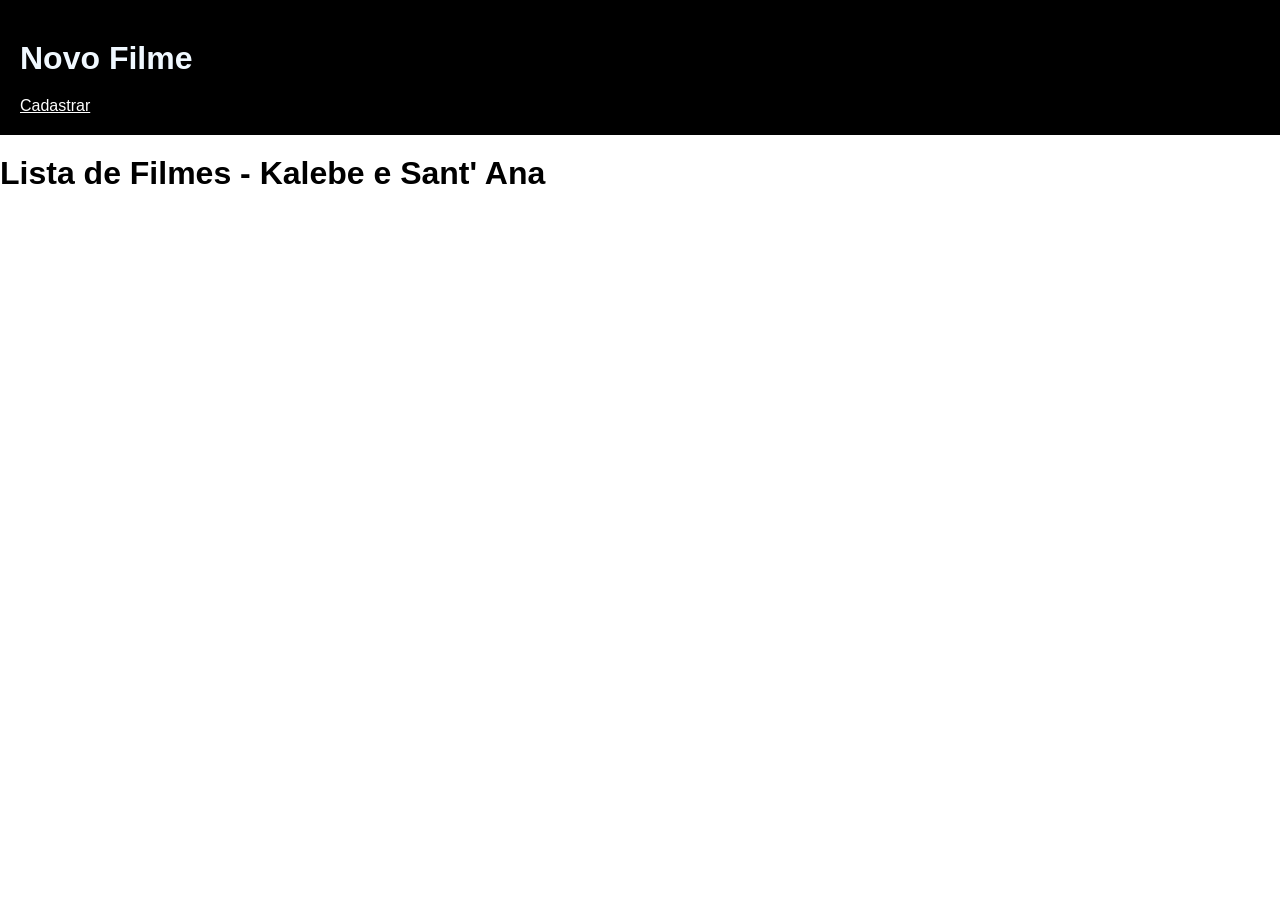
==== frotend/index.html @ 1217d836 "outro commit" ====
<!DOCTYPE html>
<html lang="en">

<head>
    <meta charset="UTF-8">
    <link rel="stylesheet" href="style.css">
    <meta name="viewport" content="width=device-width, initial-scale=1.0">
    <title>Filmes</title>
</head>

<body>
    <header>
        <h1>Novo Filme</h1>
        <a href="./cadastrar/cadastrar.html">Cadastrar</a>
    </header>
    <h1>Lista de Filmes - Kalebe e Sant' Ana</h1>

    <section class="filmes"></section>

    <script src="./script.js"></script>
</body>

</html>
---- frotend/style.css ----
*{
    font-family: Arial, Helvetica, sans-serif;
    margin: 0;
    padding: 0;
    box-sizing: border-box;
}

header{
background-color: black;
color: aliceblue;
padding: 20px;
margin-bottom: 20px;

    h1{
        margin-block: 20px;
    }
    a{
        color: white;
    }
}

body{}

div {
    border: 1px solid black;
    width: 300px;
    height: 200px;
    padding: 10px;
    margin-bottom: 10px;
}

.filmes { 
    display: flex;
    flex-wrap: wrap;
    gap: 10px;
}
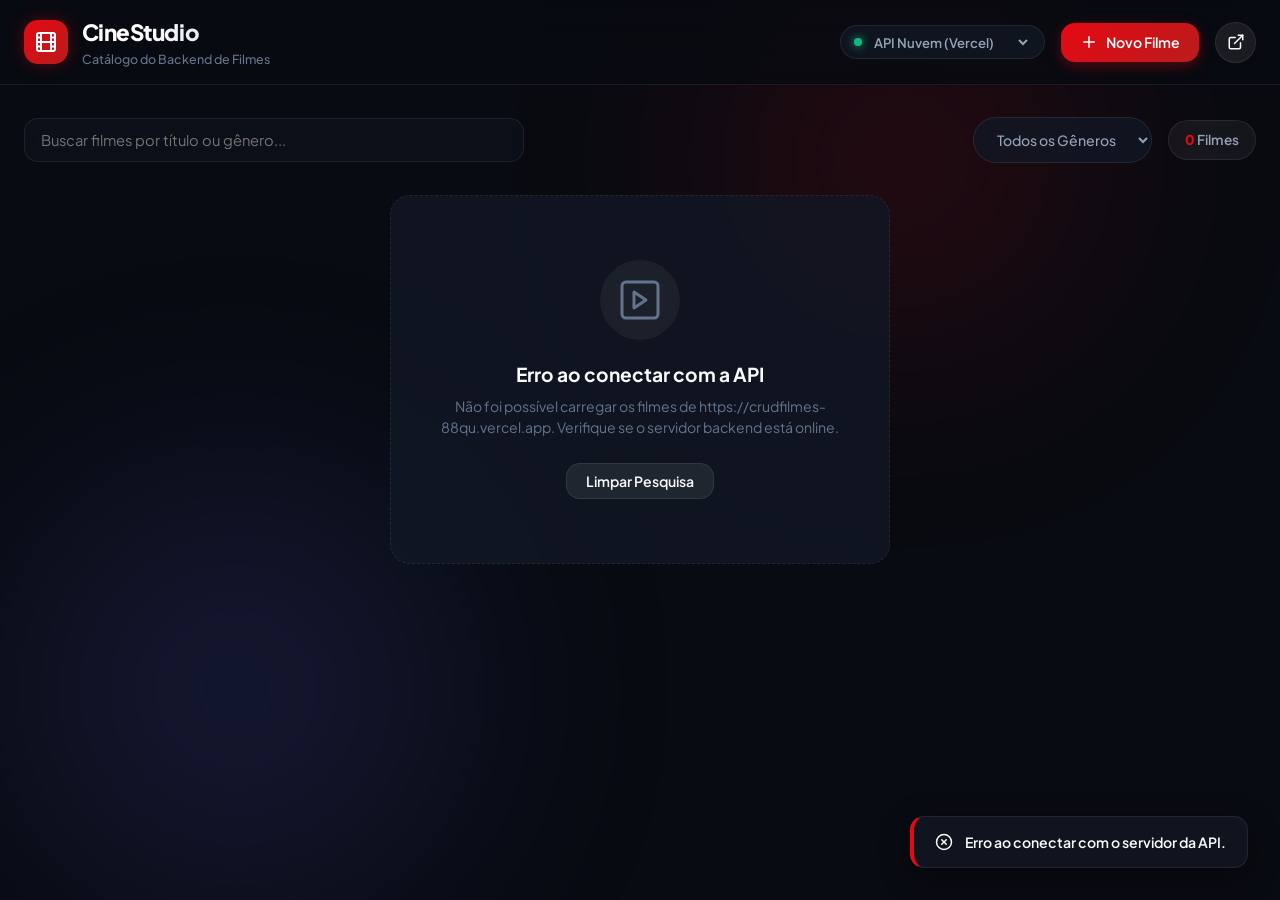
==== commit 5002ee3f: "Atualizando frontend com novas rotas e estilos" ====
--- a/frotend/index.html
+++ b/frotend/index.html
@@ -1,23 +1,194 @@
-<!DOCTYPE html>
-<html lang="en">
-
-<head>
-    <meta charset="UTF-8">
-    <link rel="stylesheet" href="style.css">
-    <meta name="viewport" content="width=device-width, initial-scale=1.0">
-    <title>Filmes</title>
-</head>
-
-<body>
-    <header>
-        <h1>Novo Filme</h1>
-        <a href="./cadastrar/cadastrar.html">Cadastrar</a>
-    </header>
-    <h1>Lista de Filmes - Kalebe e Sant' Ana</h1>
-
-    <section class="filmes"></section>
-
-    <script src="./script.js"></script>
-</body>
-
-</html>+<!DOCTYPE html>
+<html lang="pt-BR">
+
+<head>
+    <meta charset="UTF-8">
+    <meta name="viewport" content="width=device-width, initial-scale=1.0">
+    <title>CineStudio - Catálogo de Filmes</title>
+    <!-- Google Fonts -->
+    <link rel="preconnect" href="https://fonts.googleapis.com">
+    <link rel="preconnect" href="https://fonts.gstatic.com" crossorigin>
+    <link href="https://fonts.googleapis.com/css2?family=Plus+Jakarta+Sans:wght@300;400;500;600;700;800&display=swap" rel="stylesheet">
+    <link rel="stylesheet" href="style.css">
+</head>
+
+<body>
+    <!-- Fundo dinâmico com luzes sutis -->
+    <div class="ambient-background">
+        <div class="glow-spot spot-1"></div>
+        <div class="glow-spot spot-2"></div>
+    </div>
+
+    <!-- Header Principal -->
+    <header class="app-header">
+        <div class="header-container">
+            <div class="brand-logo">
+                <div class="logo-icon">
+                    <svg xmlns="http://www.w3.org/2000/svg" width="24" height="24" viewBox="0 0 24 24" fill="none" stroke="currentColor" stroke-width="2" stroke-linecap="round" stroke-linejoin="round"><rect width="18" height="18" x="3" y="3" rx="2"/><path d="M7 3v18"/><path d="M3 7.5h4"/><path d="M3 12h18"/><path d="M3 16.5h4"/><path d="M17 3v18"/><path d="M17 7.5h4"/><path d="M17 16.5h4"/></svg>
+                </div>
+                <div>
+                    <h1>CineStudio</h1>
+                    <p class="brand-subtitle">Catálogo do Backend de Filmes</p>
+                </div>
+            </div>
+
+            <div class="header-actions">
+                <div class="api-selector" title="Servidor Backend em Execução">
+                    <span class="api-indicator"></span>
+                    <select id="apiSelect" onchange="alterarApi(this.value)">
+                        <option value="https://crudfilmes-88qu.vercel.app">API Nuvem (Vercel)</option>
+                        <option value="http://localhost:8080">API Local (Porta 8080)</option>
+                    </select>
+                </div>
+                <button class="btn btn-primary" onclick="abrirModalCadastro()">
+                    <svg xmlns="http://www.w3.org/2000/svg" width="18" height="18" viewBox="0 0 24 24" fill="none" stroke="currentColor" stroke-width="2" stroke-linecap="round" stroke-linejoin="round"><path d="M5 12h14"/><path d="M12 5v14"/></svg>
+                    <span>Novo Filme</span>
+                </button>
+                <a href="./cadastrar/cadastrar.html" class="btn btn-secondary btn-icon-only" title="Página dedicada de cadastro">
+                    <svg xmlns="http://www.w3.org/2000/svg" width="18" height="18" viewBox="0 0 24 24" fill="none" stroke="currentColor" stroke-width="2" stroke-linecap="round" stroke-linejoin="round"><path d="M18 13v6a2 2 0 0 1-2 2H5a2 2 0 0 1-2-2V8a2 2 0 0 1 2-2h6"/><polyline points="15 3 21 3 21 9"/><line x1="10" x2="21" y1="14" y2="3"/></svg>
+                </a>
+            </div>
+        </div>
+    </header>
+
+    <!-- Conteúdo Principal -->
+    <main class="main-content">
+        <!-- Barra de Filtros e Estatísticas -->
+        <section class="controls-bar">
+            <div class="search-box">
+                <svg class="search-icon" xmlns="http://www.w3.org/2000/svg" width="18" height="18" viewBox="0 0 24 24" fill="none" stroke="currentColor" stroke-width="2" stroke-linecap="round" stroke-linejoin="round"><circle cx="11" cy="11" r="8"/><path d="m21 21-4.3-4.3"/></svg>
+                <input type="text" id="searchInput" placeholder="Buscar filmes por título ou gênero..." oninput="filtrarFilmes()">
+                <button class="clear-search" id="btnClearSearch" onclick="limparBusca()" style="display: none;">&times;</button>
+            </div>
+
+            <div class="filter-group">
+                <select id="genreFilter" onchange="filtrarFilmes()">
+                    <option value="">Todos os Gêneros</option>
+                </select>
+                
+                <div class="stats-badge">
+                    <span id="totalFilmesCount">0</span> Filmes
+                </div>
+            </div>
+        </section>
+
+        <!-- Grid de Cards dos Filmes -->
+        <section class="filmes-section">
+            <div id="filmesGrid" class="filmes-grid">
+                <!-- Skeleton Loading Inicial -->
+                <div class="skeleton-card"></div>
+                <div class="skeleton-card"></div>
+                <div class="skeleton-card"></div>
+                <div class="skeleton-card"></div>
+            </div>
+
+            <!-- Estado Vazio -->
+            <div id="emptyState" class="empty-state" style="display: none;">
+                <div class="empty-icon">
+                    <svg xmlns="http://www.w3.org/2000/svg" width="48" height="48" viewBox="0 0 24 24" fill="none" stroke="currentColor" stroke-width="1.5" stroke-linecap="round" stroke-linejoin="round"><rect width="18" height="18" x="3" y="3" rx="2"/><path d="m9 8 6 4-6 4Z"/></svg>
+                </div>
+                <h3>Nenhum filme encontrado</h3>
+                <p>Não encontramos nenhum filme correspondente à sua pesquisa ou banco de dados.</p>
+                <button class="btn btn-secondary" onclick="limparBusca()">Limpar Pesquisa</button>
+            </div>
+        </section>
+    </main>
+
+    <!-- Modal de Cadastro Rápidos -->
+    <div id="modalCadastro" class="modal-overlay" style="display: none;">
+        <div class="modal-card">
+            <div class="modal-header">
+                <h2>Cadastrar Novo Filme</h2>
+                <button class="btn-close" onclick="fecharModalCadastro()">&times;</button>
+            </div>
+            <form id="formCadastro" onsubmit="salvarNovoFilme(event)">
+                <div class="form-group">
+                    <label for="addTitle">Título do Filme</label>
+                    <input type="text" id="addTitle" placeholder="Ex: Interstellar" required>
+                </div>
+                <div class="form-row">
+                    <div class="form-group">
+                        <label for="addGender">Gênero</label>
+                        <input type="text" id="addGender" placeholder="Ex: Ficção Científica" required>
+                    </div>
+                    <div class="form-group">
+                        <label for="addDuration">Duração (minutos)</label>
+                        <input type="number" id="addDuration" placeholder="Ex: 169" min="1" required>
+                    </div>
+                </div>
+                <div class="form-group">
+                    <label for="addAgeLimit">Classificação Indicativa (idade)</label>
+                    <input type="number" id="addAgeLimit" placeholder="Ex: 10 (0 para Livre)" min="0" required>
+                </div>
+                <div class="modal-footer">
+                    <button type="button" class="btn btn-tertiary" onclick="fecharModalCadastro()">Cancelar</button>
+                    <button type="submit" class="btn btn-primary" id="btnSubmitAdd">Adicionar Filme</button>
+                </div>
+            </form>
+        </div>
+    </div>
+
+    <!-- Modal de Edição de Filme -->
+    <div id="modalEdicao" class="modal-overlay" style="display: none;">
+        <div class="modal-card">
+            <div class="modal-header">
+                <h2>Editar Filme</h2>
+                <button class="btn-close" onclick="fecharModalEdicao()">&times;</button>
+            </div>
+            <form id="formEdicao" onsubmit="salvarEdicaoFilme(event)">
+                <input type="hidden" id="editId">
+                <div class="form-group">
+                    <label for="editTitle">Título do Filme</label>
+                    <input type="text" id="editTitle" placeholder="Digite o novo título" required>
+                </div>
+                <div class="form-row">
+                    <div class="form-group">
+                        <label for="editGender">Gênero</label>
+                        <input type="text" id="editGender" placeholder="Digite o gênero" required>
+                    </div>
+                    <div class="form-group">
+                        <label for="editDuration">Duração (minutos)</label>
+                        <input type="number" id="editDuration" placeholder="Duração em min" min="1" required>
+                    </div>
+                </div>
+                <div class="form-group">
+                    <label for="editAgeLimit">Classificação Indicativa (idade)</label>
+                    <input type="number" id="editAgeLimit" placeholder="Classificação (ex: 12)" min="0" required>
+                </div>
+                <div class="modal-footer">
+                    <button type="button" class="btn btn-tertiary" onclick="fecharModalEdicao()">Cancelar</button>
+                    <button type="submit" class="btn btn-accent" id="btnSubmitEdit">Atualizar Filme</button>
+                </div>
+            </form>
+        </div>
+    </div>
+
+    <!-- Modal de Confirmação de Deleção -->
+    <div id="modalDelecao" class="modal-overlay" style="display: none;">
+        <div class="modal-card modal-card-danger">
+            <div class="modal-header">
+                <div class="danger-icon">
+                    <svg xmlns="http://www.w3.org/2000/svg" width="24" height="24" viewBox="0 0 24 24" fill="none" stroke="currentColor" stroke-width="2" stroke-linecap="round" stroke-linejoin="round"><path d="M3 6h18"/><path d="M19 6v14c0 1-1 2-2 2H7c-1 0-2-1-2-2V6"/><path d="M8 6V4c0-1 1-2 2-2h4c1 0 2 1 2 2v2"/><line x1="10" x2="10" y1="11" y2="17"/><line x1="14" x2="14" y1="11" y2="17"/></svg>
+                </div>
+                <div>
+                    <h2>Excluir Filme</h2>
+                    <p class="modal-subtitle">Esta ação não pode ser desfeita.</p>
+                </div>
+            </div>
+            <div class="modal-body">
+                <p>Tem certeza que deseja apagar o filme <strong id="deleteMovieTitle">""</strong>?</p>
+            </div>
+            <div class="modal-footer">
+                <button type="button" class="btn btn-tertiary" onclick="fecharModalDelecao()">Cancelar</button>
+                <button type="button" class="btn btn-danger" id="btnConfirmDelete" onclick="executarExclusao()">Apagar Filme</button>
+            </div>
+        </div>
+    </div>
+
+    <!-- Toast Notifications -->
+    <div id="toastContainer" class="toast-container"></div>
+
+    <script src="script.js"></script>
+</body>
+
+</html>
--- a/frotend/style.css
+++ b/frotend/style.css
@@ -1,36 +1,810 @@
-*{
-    font-family: Arial, Helvetica, sans-serif;
-    margin: 0;
-    padding: 0;
-    box-sizing: border-box;
-}
-
-header{
-background-color: black;
-color: aliceblue;
-padding: 20px;
-margin-bottom: 20px;
-
-    h1{
-        margin-block: 20px;
-    }
-    a{
-        color: white;
-    }
-}
-
-body{}
-
-div {
-    border: 1px solid black;
-    width: 300px;
-    height: 200px;
-    padding: 10px;
-    margin-bottom: 10px;
-}
-
-.filmes { 
-    display: flex;
-    flex-wrap: wrap;
-    gap: 10px;
-}+/* ==========================================================================
+   CineStudio Design System - Dark Luxe & Glassmorphism Theme
+   ========================================================================== */
+
+:root {
+    /* Color Palette */
+    --bg-dark: #080b11;
+    --bg-surface: #0f141f;
+    --bg-card: rgba(18, 24, 38, 0.75);
+    --bg-card-hover: rgba(26, 35, 54, 0.9);
+    --bg-input: rgba(13, 17, 26, 0.8);
+    
+    --border-color: rgba(255, 255, 255, 0.08);
+    --border-hover: rgba(255, 255, 255, 0.18);
+    --border-active: #e50914;
+
+    --text-primary: #f8fafc;
+    --text-secondary: #94a3b8;
+    --text-muted: #64748b;
+
+    --accent-red: #e50914;
+    --accent-red-hover: #f40612;
+    --accent-red-glow: rgba(229, 9, 20, 0.35);
+
+    --accent-blue: #38bdf8;
+    --accent-indigo: #6366f1;
+    --accent-indigo-hover: #4f46e5;
+    
+    --accent-green: #10b981;
+    --accent-yellow: #f59e0b;
+    --accent-orange: #f97316;
+
+    --radius-sm: 8px;
+    --radius-md: 14px;
+    --radius-lg: 20px;
+    --radius-full: 9999px;
+
+    --shadow-sm: 0 4px 12px rgba(0, 0, 0, 0.25);
+    --shadow-md: 0 8px 30px rgba(0, 0, 0, 0.45);
+    --shadow-glow: 0 0 25px rgba(229, 9, 20, 0.25);
+
+    --transition-fast: 0.2s cubic-bezier(0.4, 0, 0.2, 1);
+    --transition-normal: 0.3s cubic-bezier(0.4, 0, 0.2, 1);
+}
+
+/* Reset & Base Styles */
+* {
+    margin: 0;
+    padding: 0;
+    box-sizing: border-box;
+    font-family: 'Plus Jakarta Sans', -apple-system, BlinkMacSystemFont, 'Segoe UI', Roboto, sans-serif;
+}
+
+body {
+    background-color: var(--bg-dark);
+    color: var(--text-primary);
+    min-height: 100vh;
+    overflow-x: hidden;
+    position: relative;
+    line-height: 1.5;
+}
+
+/* Ambient Background Lights */
+.ambient-background {
+    position: fixed;
+    top: 0;
+    left: 0;
+    width: 100vw;
+    height: 100vh;
+    pointer-events: none;
+    z-index: 0;
+    overflow: hidden;
+}
+
+.glow-spot {
+    position: absolute;
+    border-radius: 50%;
+    filter: blur(120px);
+    opacity: 0.25;
+}
+
+.spot-1 {
+    top: -10%;
+    right: 10%;
+    width: 500px;
+    height: 500px;
+    background: radial-gradient(circle, var(--accent-red) 0%, transparent 70%);
+}
+
+.spot-2 {
+    bottom: -10%;
+    left: -5%;
+    width: 600px;
+    height: 600px;
+    background: radial-gradient(circle, var(--accent-indigo) 0%, transparent 70%);
+}
+
+/* Header Component */
+.app-header {
+    position: sticky;
+    top: 0;
+    z-index: 100;
+    background: rgba(8, 11, 17, 0.8);
+    backdrop-filter: blur(20px);
+    -webkit-backdrop-filter: blur(20px);
+    border-bottom: 1px solid var(--border-color);
+    padding: 1rem 1.5rem;
+}
+
+.header-container {
+    max-width: 1280px;
+    margin: 0 auto;
+    display: flex;
+    justify-content: space-between;
+    align-items: center;
+    gap: 1.5rem;
+}
+
+.brand-logo {
+    display: flex;
+    align-items: center;
+    gap: 0.85rem;
+}
+
+.logo-icon {
+    width: 44px;
+    height: 44px;
+    background: linear-gradient(135deg, var(--accent-red), #b91c1c);
+    border-radius: var(--radius-md);
+    display: flex;
+    align-items: center;
+    justify-content: center;
+    color: #ffffff;
+    box-shadow: 0 0 16px var(--accent-red-glow);
+}
+
+.brand-logo h1 {
+    font-size: 1.4rem;
+    font-weight: 800;
+    letter-spacing: -0.02em;
+    background: linear-gradient(135deg, #ffffff 30%, #cbd5e1 100%);
+    -webkit-background-clip: text;
+    -webkit-text-fill-color: transparent;
+}
+
+.brand-subtitle {
+    font-size: 0.78rem;
+    color: var(--text-muted);
+    font-weight: 500;
+}
+
+.header-actions {
+    display: flex;
+    align-items: center;
+    gap: 1rem;
+}
+
+/* API Selector */
+.api-selector {
+    display: flex;
+    align-items: center;
+    gap: 0.5rem;
+    background: var(--bg-surface);
+    border: 1px solid var(--border-color);
+    padding: 0.4rem 0.8rem;
+    border-radius: var(--radius-full);
+    font-size: 0.82rem;
+}
+
+.api-indicator {
+    width: 8px;
+    height: 8px;
+    background-color: var(--accent-green);
+    border-radius: 50%;
+    box-shadow: 0 0 8px var(--accent-green);
+}
+
+.api-selector select {
+    background: transparent;
+    border: none;
+    color: var(--text-secondary);
+    font-size: 0.82rem;
+    font-weight: 600;
+    outline: none;
+    cursor: pointer;
+}
+
+.api-selector select option {
+    background-color: var(--bg-surface);
+    color: var(--text-primary);
+}
+
+/* Main Content */
+.main-content {
+    position: relative;
+    z-index: 1;
+    max-width: 1280px;
+    margin: 0 auto;
+    padding: 2rem 1.5rem 4rem;
+}
+
+/* Controls Bar */
+.controls-bar {
+    display: flex;
+    justify-content: space-between;
+    align-items: center;
+    gap: 1rem;
+    margin-bottom: 2rem;
+    flex-wrap: wrap;
+}
+
+.search-box {
+    position: relative;
+    flex: 1;
+    min-width: 280px;
+    max-width: 500px;
+}
+
+.search-icon {
+    position: absolute;
+    left: 1rem;
+    top: 50%;
+    transform: translateY(-50%);
+    color: var(--text-muted);
+    pointer-events: none;
+}
+
+.search-box input {
+    width: 100%;
+    background: var(--bg-card);
+    border: 1px solid var(--border-color);
+    border-radius: var(--radius-full);
+    padding: 0.75rem 2.8rem 0.75rem 2.8rem;
+    color: var(--text-primary);
+    font-size: 0.92rem;
+    backdrop-filter: blur(12px);
+    transition: var(--transition-fast);
+}
+
+.search-box input:focus {
+    outline: none;
+    border-color: var(--accent-red);
+    box-shadow: 0 0 0 3px var(--accent-red-glow);
+    background: rgba(22, 30, 48, 0.9);
+}
+
+.clear-search {
+    position: absolute;
+    right: 1rem;
+    top: 50%;
+    transform: translateY(-50%);
+    background: transparent;
+    border: none;
+    color: var(--text-muted);
+    font-size: 1.3rem;
+    cursor: pointer;
+    line-height: 1;
+}
+
+.clear-search:hover {
+    color: var(--text-primary);
+}
+
+.filter-group {
+    display: flex;
+    align-items: center;
+    gap: 1rem;
+}
+
+.filter-group select {
+    background: var(--bg-card);
+    border: 1px solid var(--border-color);
+    color: var(--text-secondary);
+    padding: 0.75rem 1.2rem;
+    border-radius: var(--radius-full);
+    font-size: 0.88rem;
+    font-weight: 500;
+    outline: none;
+    cursor: pointer;
+    backdrop-filter: blur(12px);
+    transition: var(--transition-fast);
+}
+
+.filter-group select:hover {
+    border-color: var(--border-hover);
+    color: var(--text-primary);
+}
+
+.stats-badge {
+    background: rgba(255, 255, 255, 0.05);
+    border: 1px solid var(--border-color);
+    padding: 0.55rem 1rem;
+    border-radius: var(--radius-full);
+    font-size: 0.85rem;
+    font-weight: 600;
+    color: var(--text-secondary);
+}
+
+.stats-badge span {
+    color: var(--accent-red);
+    font-weight: 800;
+}
+
+/* Filmes Grid */
+.filmes-grid {
+    display: grid;
+    grid-template-columns: repeat(auto-fill, minmax(280px, 1fr));
+    gap: 1.5rem;
+}
+
+/* Movie Card */
+.movie-card {
+    background: var(--bg-card);
+    backdrop-filter: blur(16px);
+    -webkit-backdrop-filter: blur(16px);
+    border: 1px solid var(--border-color);
+    border-radius: var(--radius-lg);
+    overflow: hidden;
+    display: flex;
+    flex-direction: column;
+    transition: var(--transition-normal);
+    position: relative;
+    box-shadow: var(--shadow-sm);
+}
+
+.movie-card:hover {
+    transform: translateY(-6px);
+    background: var(--bg-card-hover);
+    border-color: rgba(255, 255, 255, 0.2);
+    box-shadow: var(--shadow-md), 0 0 20px rgba(0, 0, 0, 0.5);
+}
+
+/* Card Header Banner */
+.card-banner {
+    height: 140px;
+    position: relative;
+    padding: 1.2rem;
+    display: flex;
+    justify-content: space-between;
+    align-items: flex-start;
+    overflow: hidden;
+}
+
+.card-banner::before {
+    content: '';
+    position: absolute;
+    inset: 0;
+    background: linear-gradient(180deg, rgba(0, 0, 0, 0.1) 0%, rgba(15, 20, 31, 0.95) 100%);
+    z-index: 1;
+}
+
+.poster-pattern {
+    position: absolute;
+    inset: 0;
+    opacity: 0.6;
+    mix-blend-mode: overlay;
+    transition: transform 0.5s ease;
+}
+
+.movie-card:hover .poster-pattern {
+    transform: scale(1.08);
+}
+
+.genre-tag {
+    position: relative;
+    z-index: 2;
+    background: rgba(0, 0, 0, 0.55);
+    backdrop-filter: blur(8px);
+    border: 1px solid rgba(255, 255, 255, 0.15);
+    padding: 0.3rem 0.75rem;
+    border-radius: var(--radius-full);
+    font-size: 0.75rem;
+    font-weight: 700;
+    letter-spacing: 0.03em;
+    color: #ffffff;
+    text-transform: uppercase;
+}
+
+.rating-badge {
+    position: relative;
+    z-index: 2;
+    padding: 0.25rem 0.65rem;
+    border-radius: 6px;
+    font-size: 0.78rem;
+    font-weight: 800;
+    color: #ffffff;
+    text-shadow: 0 1px 2px rgba(0, 0, 0, 0.5);
+}
+
+.rating-livre { background-color: var(--accent-green); }
+.rating-10, .rating-12 { background-color: var(--accent-blue); }
+.rating-14 { background-color: var(--accent-yellow); color: #000; text-shadow: none; }
+.rating-16 { background-color: var(--accent-orange); }
+.rating-18 { background-color: var(--accent-red); }
+
+/* Card Body */
+.card-body {
+    padding: 1.2rem;
+    flex: 1;
+    display: flex;
+    flex-direction: column;
+    justify-content: space-between;
+    gap: 1rem;
+    position: relative;
+    z-index: 2;
+}
+
+.movie-title {
+    font-size: 1.15rem;
+    font-weight: 700;
+    color: var(--text-primary);
+    line-height: 1.35;
+    margin-bottom: 0.4rem;
+    display: -webkit-box;
+    -webkit-line-clamp: 2;
+    line-clamp: 2;
+    -webkit-box-orient: vertical;
+    overflow: hidden;
+}
+
+.movie-meta {
+    display: flex;
+    align-items: center;
+    gap: 0.5rem;
+    color: var(--text-secondary);
+    font-size: 0.85rem;
+    font-weight: 500;
+}
+
+.meta-icon {
+    display: inline-flex;
+    align-items: center;
+    color: var(--text-muted);
+}
+
+/* Card Actions Footer */
+.card-actions {
+    display: grid;
+    grid-template-columns: 1fr 1fr;
+    gap: 0.65rem;
+    padding-top: 0.8rem;
+    border-top: 1px solid var(--border-color);
+}
+
+/* Buttons System */
+.btn {
+    display: inline-flex;
+    align-items: center;
+    justify-content: center;
+    gap: 0.5rem;
+    padding: 0.65rem 1.2rem;
+    border-radius: var(--radius-md);
+    font-size: 0.88rem;
+    font-weight: 600;
+    cursor: pointer;
+    border: none;
+    transition: var(--transition-fast);
+    text-decoration: none;
+    line-height: 1;
+}
+
+.btn-primary {
+    background: linear-gradient(135deg, var(--accent-red), #b91c1c);
+    color: #ffffff;
+    box-shadow: 0 4px 14px var(--accent-red-glow);
+}
+
+.btn-primary:hover {
+    background: linear-gradient(135deg, var(--accent-red-hover), #dc2626);
+    box-shadow: 0 6px 20px rgba(229, 9, 20, 0.45);
+    transform: translateY(-1px);
+}
+
+.btn-secondary {
+    background: rgba(255, 255, 255, 0.08);
+    color: var(--text-primary);
+    border: 1px solid var(--border-color);
+}
+
+.btn-secondary:hover {
+    background: rgba(255, 255, 255, 0.15);
+    border-color: var(--border-hover);
+}
+
+.btn-tertiary {
+    background: transparent;
+    color: var(--text-secondary);
+}
+
+.btn-tertiary:hover {
+    color: var(--text-primary);
+    background: rgba(255, 255, 255, 0.05);
+}
+
+.btn-accent {
+    background: linear-gradient(135deg, var(--accent-indigo), #4338ca);
+    color: #ffffff;
+    box-shadow: 0 4px 14px rgba(99, 102, 241, 0.3);
+}
+
+.btn-accent:hover {
+    background: linear-gradient(135deg, #4f46e5, #3730a3);
+    box-shadow: 0 6px 20px rgba(99, 102, 241, 0.45);
+    transform: translateY(-1px);
+}
+
+.btn-edit {
+    background: rgba(99, 102, 241, 0.12);
+    color: #a5b4fc;
+    border: 1px solid rgba(99, 102, 241, 0.25);
+}
+
+.btn-edit:hover {
+    background: rgba(99, 102, 241, 0.25);
+    color: #ffffff;
+    border-color: rgba(99, 102, 241, 0.5);
+}
+
+.btn-delete {
+    background: rgba(239, 68, 68, 0.12);
+    color: #fca5a5;
+    border: 1px solid rgba(239, 68, 68, 0.25);
+}
+
+.btn-delete:hover {
+    background: rgba(239, 68, 68, 0.25);
+    color: #ffffff;
+    border-color: rgba(239, 68, 68, 0.5);
+}
+
+.btn-danger {
+    background: linear-gradient(135deg, #dc2626, #991b1b);
+    color: #ffffff;
+    box-shadow: 0 4px 14px rgba(220, 38, 38, 0.35);
+}
+
+.btn-danger:hover {
+    background: linear-gradient(135deg, #ef4444, #b91c1c);
+    box-shadow: 0 6px 20px rgba(239, 68, 68, 0.5);
+}
+
+.btn-icon-only {
+    padding: 0.65rem;
+    border-radius: var(--radius-full);
+}
+
+/* Modais */
+.modal-overlay {
+    position: fixed;
+    inset: 0;
+    z-index: 1000;
+    background: rgba(0, 0, 0, 0.75);
+    backdrop-filter: blur(10px);
+    -webkit-backdrop-filter: blur(10px);
+    display: flex;
+    align-items: center;
+    justify-content: center;
+    padding: 1.5rem;
+    animation: fadeIn 0.2s ease-out forwards;
+}
+
+.modal-card {
+    background: var(--bg-surface);
+    border: 1px solid var(--border-color);
+    border-radius: var(--radius-lg);
+    width: 100%;
+    max-width: 480px;
+    overflow: hidden;
+    box-shadow: var(--shadow-md), var(--shadow-glow);
+    animation: scaleUp 0.25s cubic-bezier(0.16, 1, 0.3, 1) forwards;
+}
+
+.modal-card-danger {
+    box-shadow: var(--shadow-md), 0 0 25px rgba(239, 68, 68, 0.2);
+}
+
+.modal-header {
+    padding: 1.5rem;
+    border-bottom: 1px solid var(--border-color);
+    display: flex;
+    justify-content: space-between;
+    align-items: center;
+    gap: 1rem;
+}
+
+.modal-header h2 {
+    font-size: 1.25rem;
+    font-weight: 700;
+    color: var(--text-primary);
+}
+
+.modal-subtitle {
+    font-size: 0.82rem;
+    color: var(--text-muted);
+    font-weight: 500;
+    margin-top: 0.1rem;
+}
+
+.btn-close {
+    background: transparent;
+    border: none;
+    color: var(--text-muted);
+    font-size: 1.6rem;
+    cursor: pointer;
+    line-height: 1;
+    transition: var(--transition-fast);
+}
+
+.btn-close:hover {
+    color: var(--text-primary);
+}
+
+.danger-icon {
+    width: 42px;
+    height: 42px;
+    border-radius: var(--radius-md);
+    background: rgba(239, 68, 68, 0.15);
+    color: #ef4444;
+    display: flex;
+    align-items: center;
+    justify-content: center;
+    flex-shrink: 0;
+}
+
+/* Forms */
+form {
+    padding: 1.5rem;
+    display: flex;
+    flex-direction: column;
+    gap: 1.2rem;
+}
+
+.form-group {
+    display: flex;
+    flex-direction: column;
+    gap: 0.4rem;
+}
+
+.form-row {
+    display: grid;
+    grid-template-columns: 1fr 1fr;
+    gap: 1rem;
+}
+
+label {
+    font-size: 0.85rem;
+    font-weight: 600;
+    color: var(--text-secondary);
+}
+
+input[type="text"],
+input[type="number"] {
+    background: var(--bg-input);
+    border: 1px solid var(--border-color);
+    border-radius: var(--radius-md);
+    padding: 0.75rem 1rem;
+    color: var(--text-primary);
+    font-size: 0.92rem;
+    outline: none;
+    transition: var(--transition-fast);
+}
+
+input[type="text"]:focus,
+input[type="number"]:focus {
+    border-color: var(--accent-indigo);
+    box-shadow: 0 0 0 3px rgba(99, 102, 241, 0.25);
+    background: rgba(18, 24, 38, 0.9);
+}
+
+.modal-body {
+    padding: 1.5rem;
+    font-size: 0.95rem;
+    color: var(--text-secondary);
+}
+
+.modal-body strong {
+    color: var(--text-primary);
+}
+
+.modal-footer {
+    padding: 1rem 1.5rem 1.5rem;
+    display: flex;
+    justify-content: flex-end;
+    gap: 0.75rem;
+}
+
+/* Skeleton Loading */
+.skeleton-card {
+    height: 260px;
+    background: linear-gradient(90deg, rgba(255,255,255,0.03) 25%, rgba(255,255,255,0.08) 50%, rgba(255,255,255,0.03) 75%);
+    background-size: 200% 100%;
+    animation: skeletonShimmer 1.5s infinite;
+    border-radius: var(--radius-lg);
+    border: 1px solid var(--border-color);
+}
+
+@keyframes skeletonShimmer {
+    0% { background-position: 200% 0; }
+    100% { background-position: -200% 0; }
+}
+
+/* Estado Vazio */
+.empty-state {
+    text-align: center;
+    padding: 4rem 2rem;
+    background: var(--bg-card);
+    border: 1px dashed var(--border-color);
+    border-radius: var(--radius-lg);
+    max-width: 500px;
+    margin: 2rem auto;
+}
+
+.empty-icon {
+    width: 80px;
+    height: 80px;
+    margin: 0 auto 1.2rem;
+    border-radius: 50%;
+    background: rgba(255, 255, 255, 0.05);
+    display: flex;
+    align-items: center;
+    justify-content: center;
+    color: var(--text-muted);
+}
+
+.empty-state h3 {
+    font-size: 1.2rem;
+    margin-bottom: 0.5rem;
+    color: var(--text-primary);
+}
+
+.empty-state p {
+    font-size: 0.88rem;
+    color: var(--text-muted);
+    margin-bottom: 1.5rem;
+}
+
+/* Toast Notifications */
+.toast-container {
+    position: fixed;
+    bottom: 2rem;
+    right: 2rem;
+    z-index: 2000;
+    display: flex;
+    flex-direction: column;
+    gap: 0.75rem;
+}
+
+.toast {
+    background: var(--bg-surface);
+    border: 1px solid var(--border-color);
+    color: var(--text-primary);
+    padding: 0.9rem 1.3rem;
+    border-radius: var(--radius-md);
+    font-size: 0.88rem;
+    font-weight: 600;
+    display: flex;
+    align-items: center;
+    gap: 0.75rem;
+    box-shadow: var(--shadow-md);
+    animation: slideInRight 0.3s ease-out forwards;
+}
+
+.toast-success {
+    border-left: 4px solid var(--accent-green);
+}
+
+.toast-danger {
+    border-left: 4px solid var(--accent-red);
+}
+
+.toast-info {
+    border-left: 4px solid var(--accent-blue);
+}
+
+/* Animations */
+@keyframes fadeIn {
+    from { opacity: 0; }
+    to { opacity: 1; }
+}
+
+@keyframes scaleUp {
+    from { opacity: 0; transform: scale(0.94); }
+    to { opacity: 1; transform: scale(1); }
+}
+
+@keyframes slideInRight {
+    from { opacity: 0; transform: translateX(40px); }
+    to { opacity: 1; transform: translateX(0); }
+}
+
+/* Responsive adjustments */
+@media (max-width: 640px) {
+    .header-container {
+        flex-direction: column;
+        align-items: stretch;
+    }
+    
+    .controls-bar {
+        flex-direction: column;
+        align-items: stretch;
+    }
+
+    .search-box {
+        max-width: 100%;
+    }
+
+    .form-row {
+        grid-template-columns: 1fr;
+    }
+}
